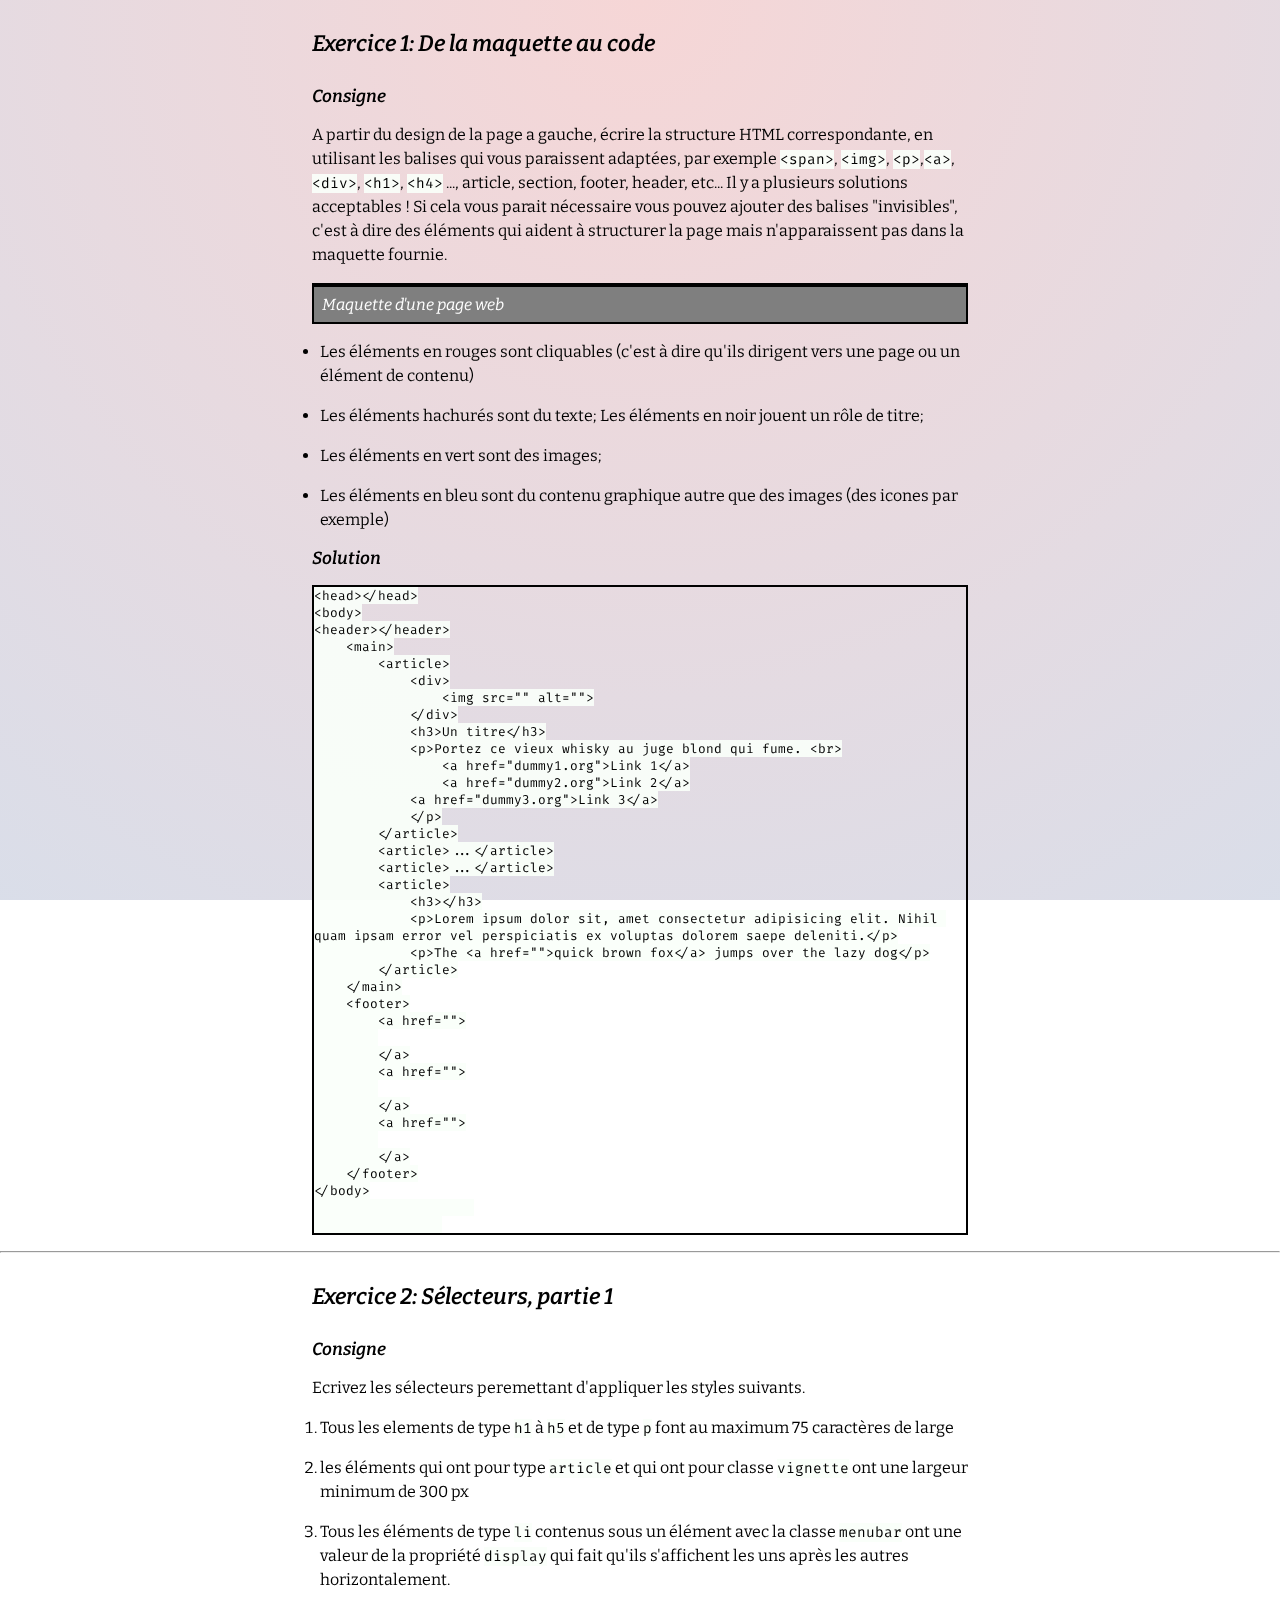
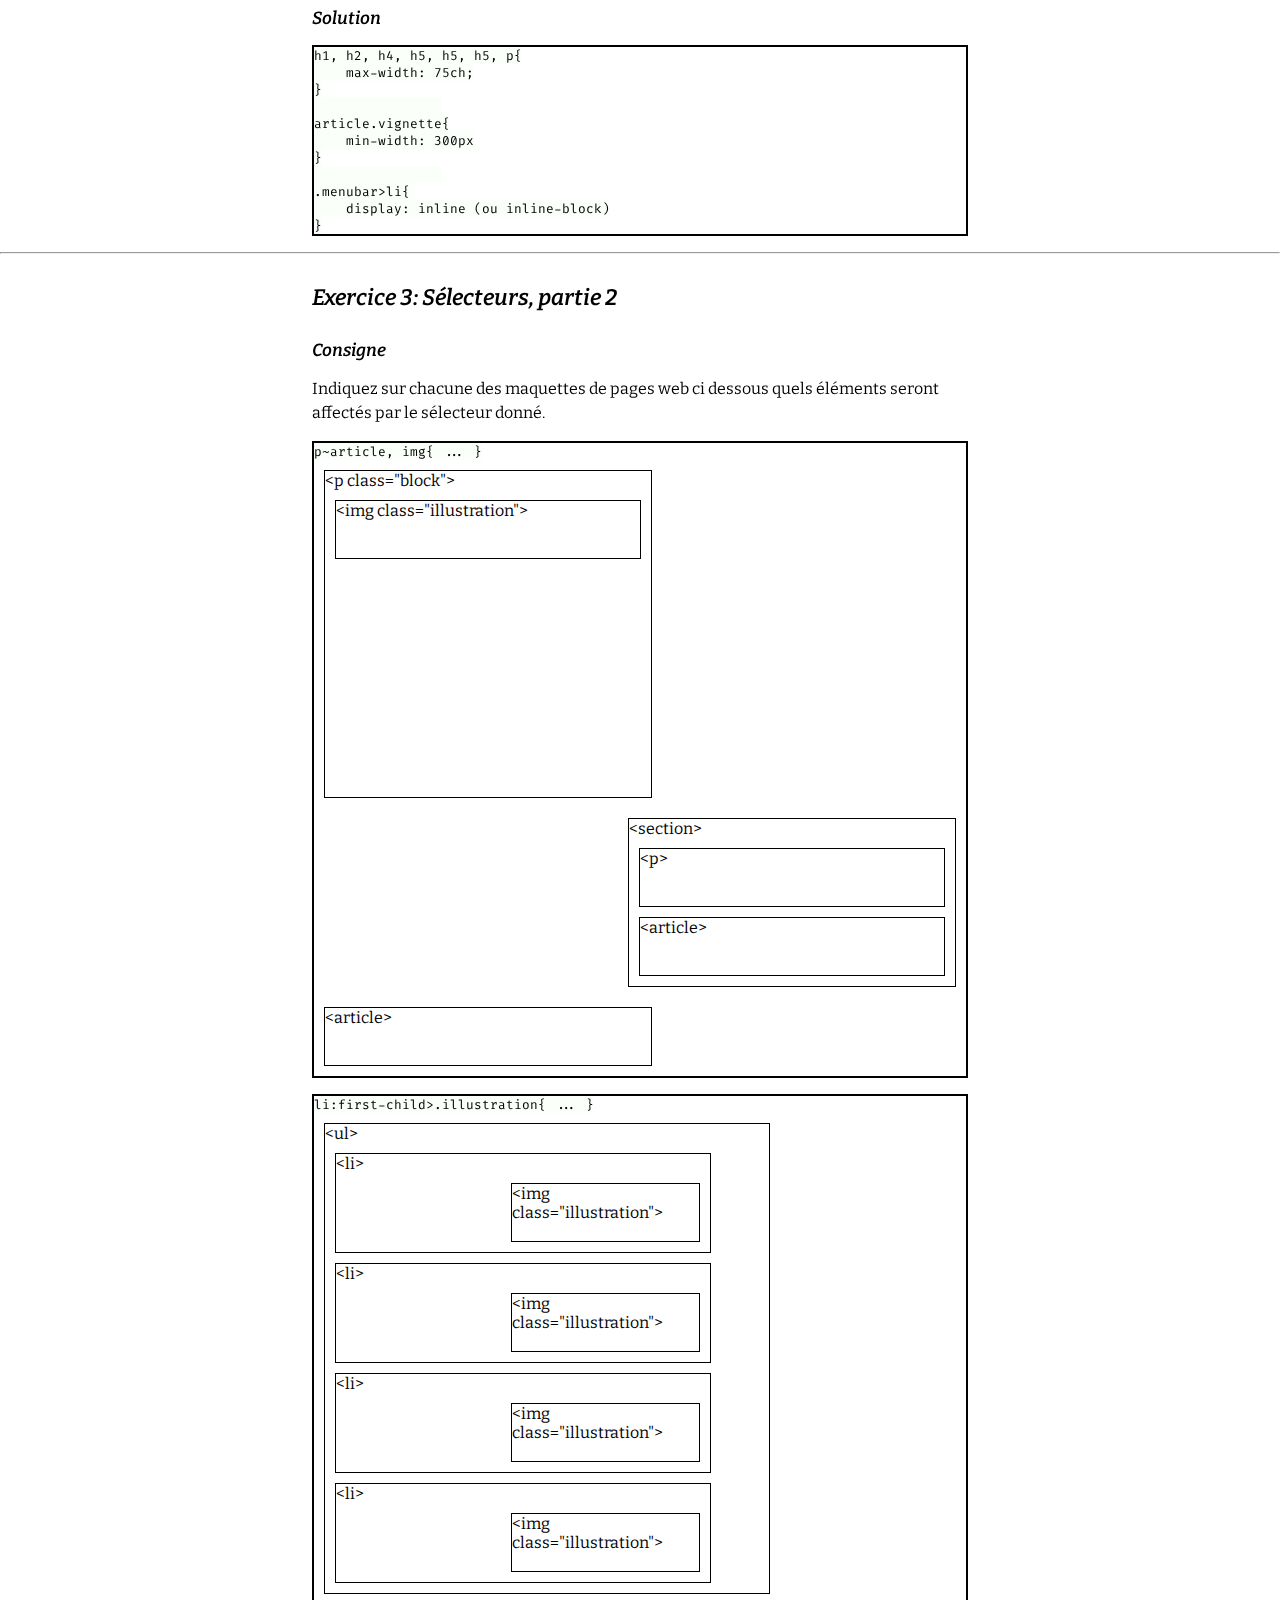
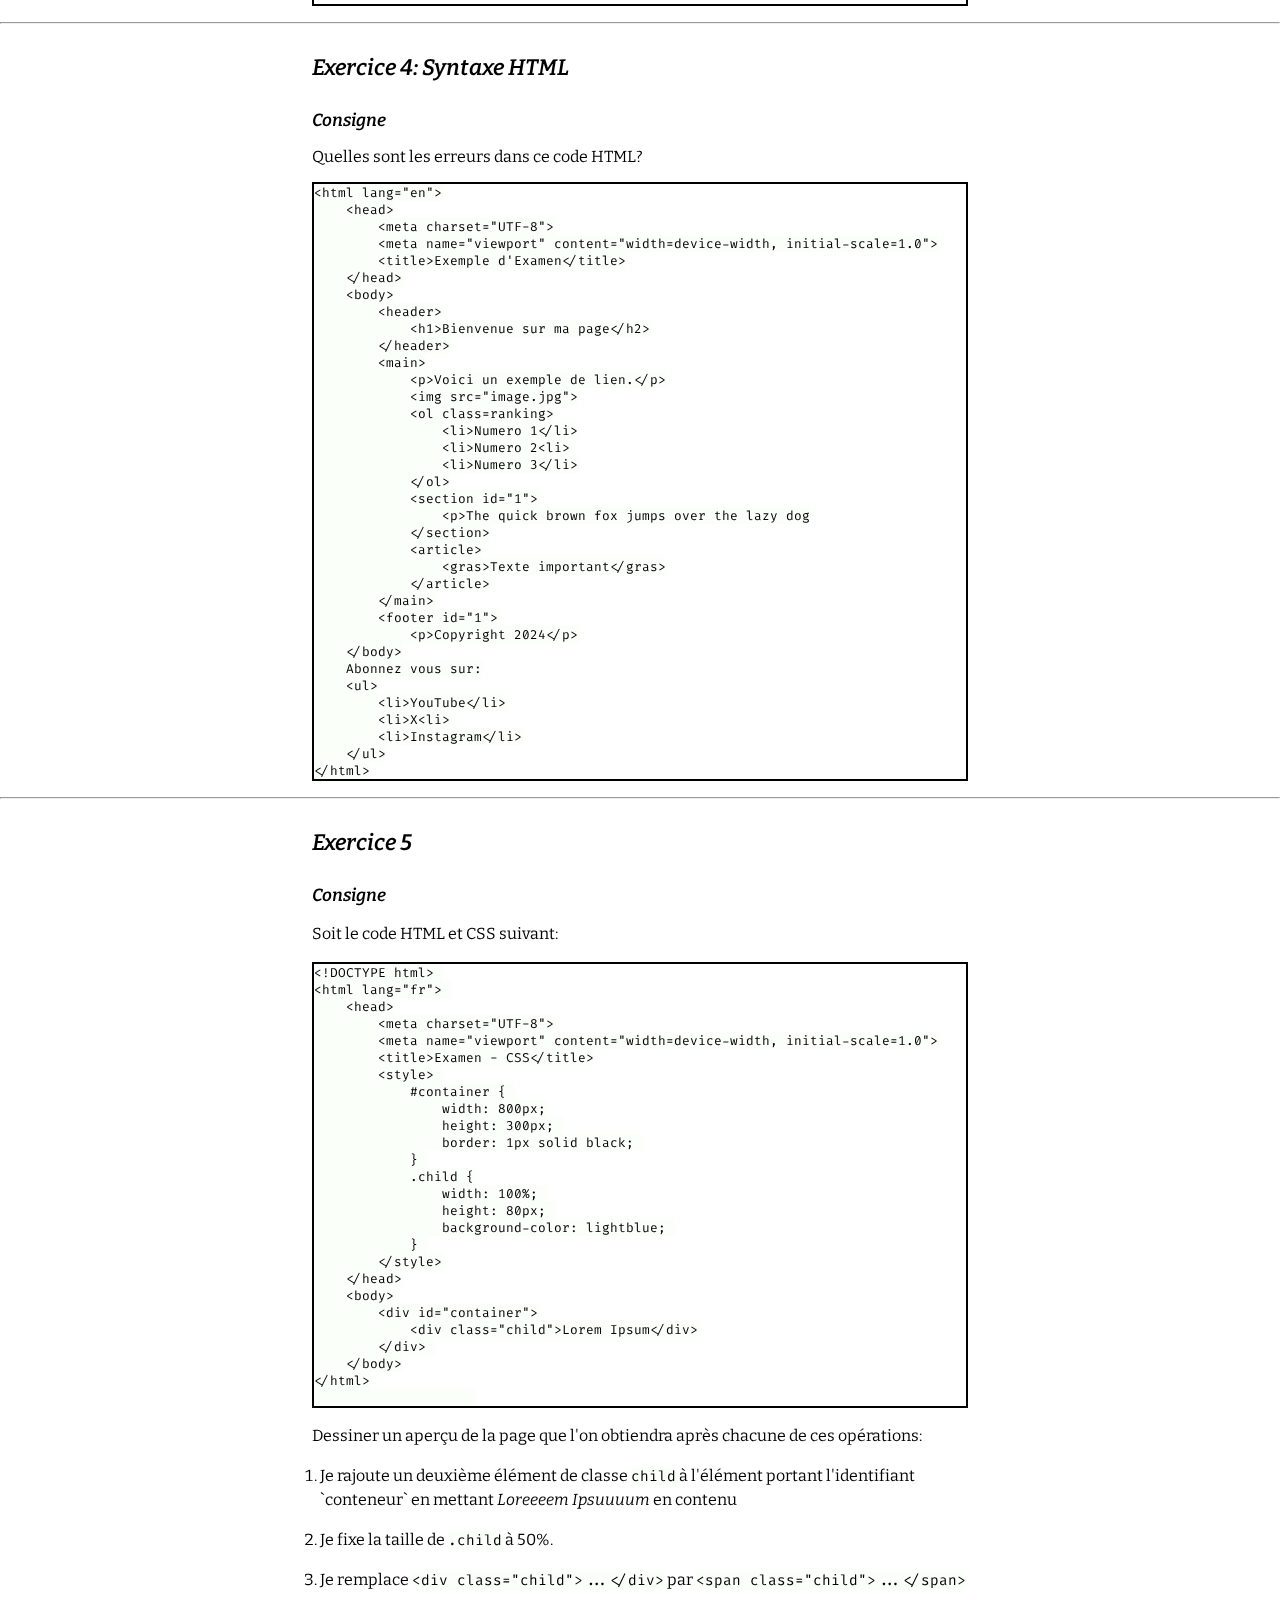
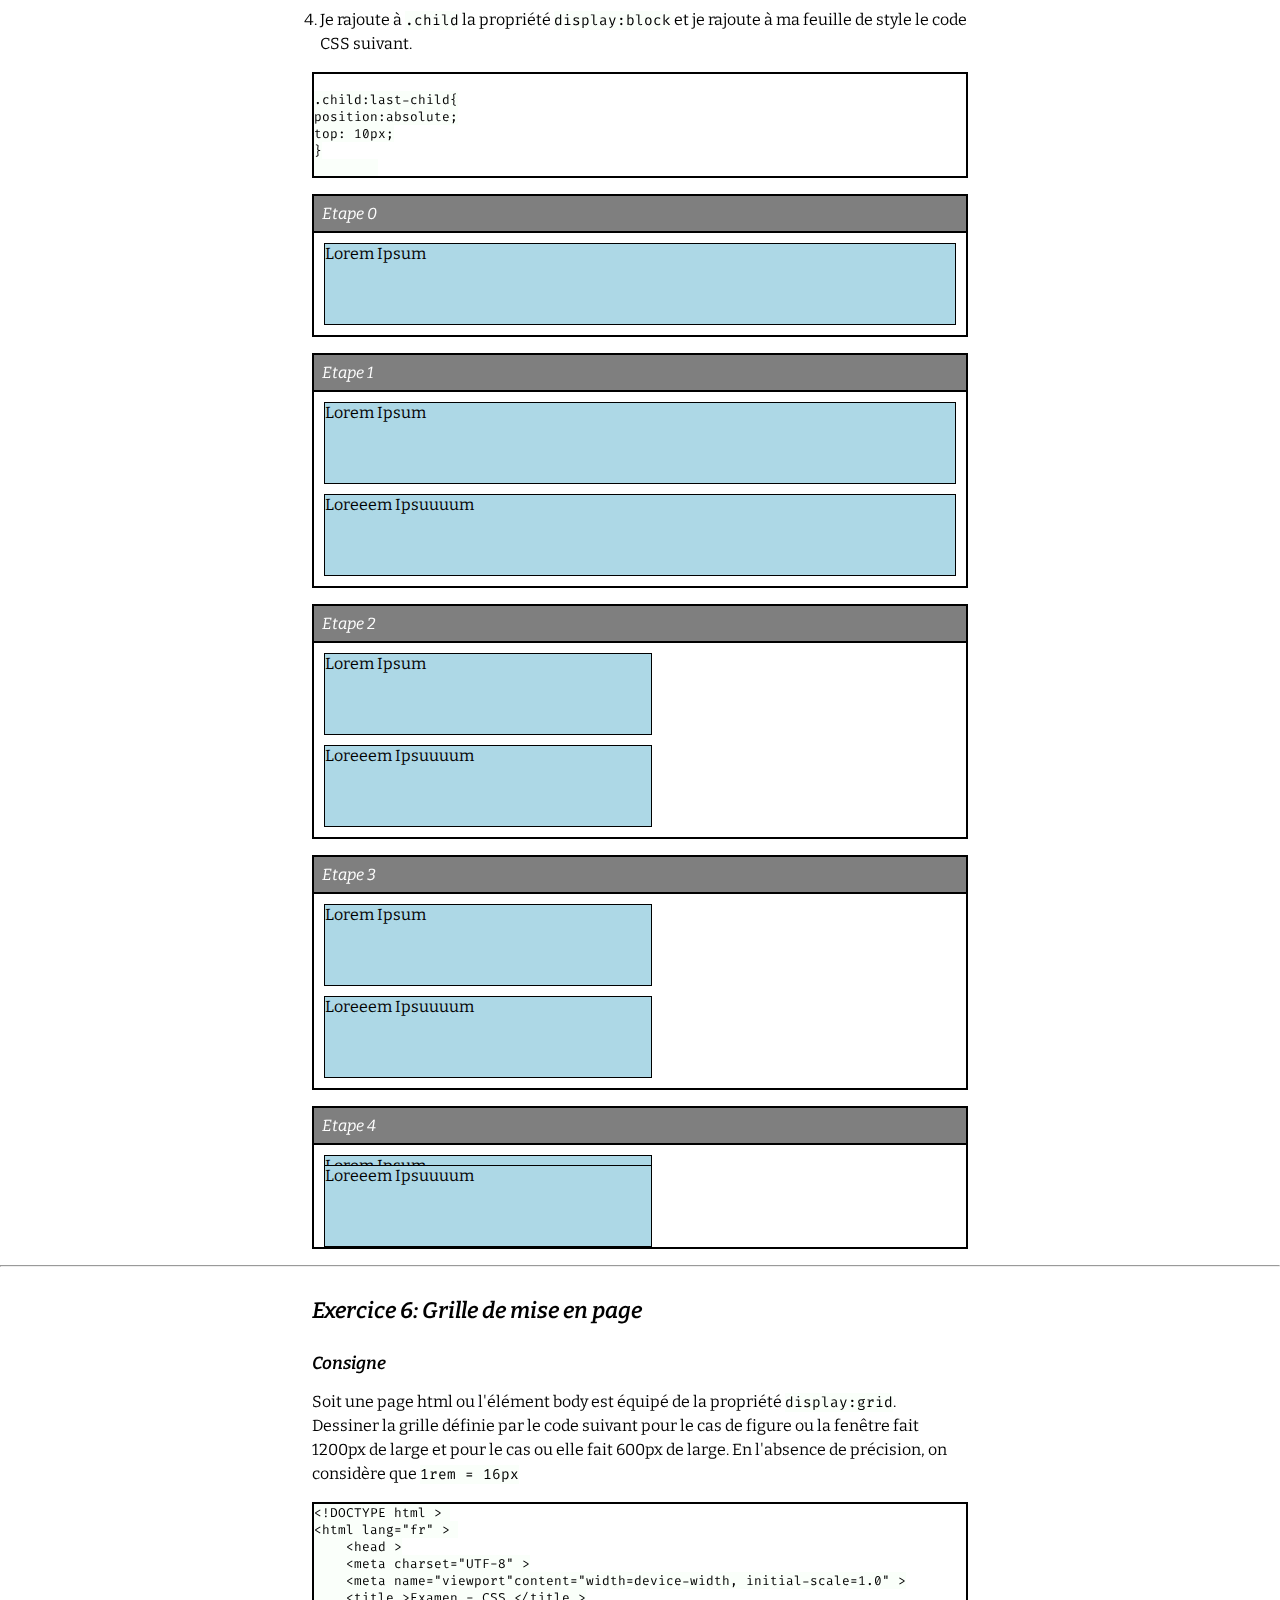
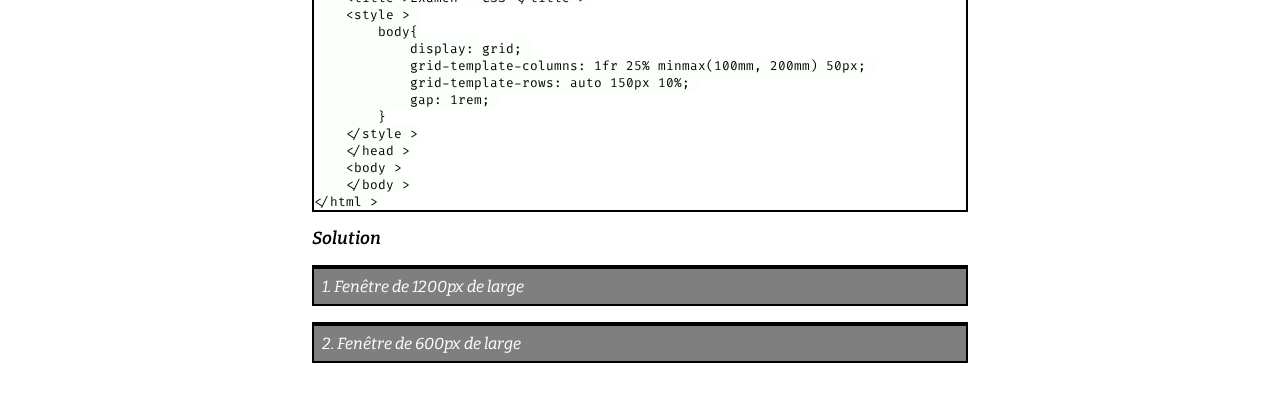
==== examen.html @ 05a860a2 "Add exam page" ====
<!DOCTYPE html lang="fr">
<html>

<head>
    <link rel="preconnect" href="https://fonts.googleapis.com">
    <link rel="preconnect" href="https://fonts.gstatic.com" crossorigin>
    <link href="https://fonts.googleapis.com/css2?family=Bitter:ital,wght@0,100..900;1,100..900&family=Fira+Code:wght@300..700&family=Rubik:ital,wght@0,300..900;1,300..900&display=swap" rel="stylesheet">
    <link rel="stylesheet" href="../highlight/styles/default.css">
    <script src="../highlight/highlight.js"></script>
    <script>hljs.highlightAll();</script>
    <link rel="stylesheet" href="../style.css">
    <link rel="stylesheet" href="./ex6_s1.css">

</head>

<body>
    <section id="ex1">
        <h4>Exercice 1: De la maquette au code</h4>
        <h5>Consigne</h5>
        <p>
            A partir du design de la page a gauche, écrire la structure HTML correspondante, en utilisant les balises
            qui vous paraissent adaptées, par exemple <code>&lt;span&gt;</code>, <code>&lt;img&gt;</code>,
            <code>&lt;p&gt;</code>,<code>&lt;a&gt;</code>, <code>&lt;div&gt;</code>, <code>&lt;h1&gt;</code>,
            <code>&lt;h4&gt;</code> ..., article, section, footer, header, etc... Il y a plusieurs solutions acceptables
            !
            Si cela vous parait nécessaire vous pouvez ajouter des balises "invisibles", c'est à dire des éléments qui
            aident à structurer la page mais n'apparaissent pas dans la maquette fournie.
        </p>
        <figure style="background-color: white">
            <div style="text-align: center;">
                <img src="../images/wireframe.png" alt="" />
            </div>
            <figcaption>Maquette d'une page web</figcaption>
        </figure>
        <p>
            <ul>
                <li>Les éléments en rouges sont cliquables (c'est à dire qu'ils dirigent vers une page ou un élément de contenu)</li>
                <li>
                    Les éléments hachurés sont du texte; Les éléments en noir jouent un rôle de titre;
                </li>
                <li>Les éléments en vert sont des images;</li>
                <li>Les éléments en bleu sont du contenu graphique autre que des images (des icones par exemple)</li>
            </ul>
        </p>



        <h5>Solution</h5>
        <figure>
            <pre>
                <code>&lt;head&gt;&lt;/head&gt;
&lt;body&gt;
&lt;header&gt;&lt;/header&gt;
    &lt;main&gt;
        &lt;article&gt;
            &lt;div&gt;
                &lt;img src=&quot;&quot; alt=&quot;&quot;&gt;
            &lt;/div&gt;
            &lt;h3&gt;Un titre&lt;/h3&gt;
            &lt;p&gt;Portez ce vieux whisky au juge blond qui fume. &lt;br&gt;
                &lt;a href=&quot;dummy1.org&quot;&gt;Link 1&lt;/a&gt;
                &lt;a href=&quot;dummy2.org&quot;&gt;Link 2&lt;/a&gt;
            &lt;a href=&quot;dummy3.org&quot;&gt;Link 3&lt;/a&gt;
            &lt;/p&gt;
        &lt;/article&gt;
        &lt;article&gt;...&lt;/article&gt;
        &lt;article&gt;...&lt;/article&gt;
        &lt;article&gt;
            &lt;h3&gt;&lt;/h3&gt;
            &lt;p&gt;Lorem ipsum dolor sit, amet consectetur adipisicing elit. Nihil quam ipsam error vel perspiciatis ex voluptas dolorem saepe deleniti.&lt;/p&gt;
            &lt;p&gt;The &lt;a href=&quot;&quot;&gt;quick brown fox&lt;/a&gt; jumps over the lazy dog&lt;/p&gt;
        &lt;/article&gt;
    &lt;/main&gt;
    &lt;footer&gt;
        &lt;a href=&quot;&quot;&gt;
        
        &lt;/a&gt;
        &lt;a href=&quot;&quot;&gt;
        
        &lt;/a&gt;
        &lt;a href=&quot;&quot;&gt;
        
        &lt;/a&gt;
    &lt;/footer&gt;
&lt;/body&gt;
                    
                </code>
            </pre>

        </figure>
        




    </section>
    <hr>
    <section id="ex2">
        <h4>Exercice 2: Sélecteurs, partie 1</h4>
        <h5>Consigne</h5>
        <p>Ecrivez les sélecteurs peremettant d'appliquer les styles suivants.</p>
        <ol>
            <li>Tous les elements de type <code>h1</code> à <code>h5</code> et de type <code>p</code> font au maximum 75
                caractères de large</li>
            <li>les éléments qui ont pour type <code>article</code> et qui ont pour classe <code>vignette</code> ont
                une largeur minimum de 300 px</li>
            <li>Tous les éléments de type <code>li</code> contenus sous un élément avec la classe <code>menubar</code>
                ont une valeur de la propriété <code>display</code> qui fait qu'ils s'affichent les uns après les autres
                horizontalement.
            </li>
        </ol>
        <h5>Solution</h5>
        <figure>
            <pre><code class="language-css">h1, h2, h4, h5, h5, h5, p{
    max-width: 75ch;
}
                
article.vignette{
    min-width: 300px
}
                
.menubar>li{
    display: inline (ou inline-block)
}</code></pre>
        </figure>

    </section>
    <hr>
    <section id="ex3">
        <h4>Exercice 3: Sélecteurs, partie 2</h4>
        <section>
            <h5>
                Consigne
            </h5>
            <p>Indiquez sur chacune des maquettes de pages web ci dessous quels éléments seront affectés par le sélecteur donné.</p>
        </section>
        <figure>
            <pre>
                <code class="language-css">p~article, img{ ... }</code>
            </pre>

            <div class="wireframe">
                <div style="width: 50%; aspect-ratio: 1/1;">
                    &lt;p class="block"&gt;
                    <div style="float: top;">
                        &lt;img class="illustration"&gt;
                    </div>
                </div>
                <div style="float: right; width: 50%;">
                    &lt;section&gt;
                    <div>
                        &lt;p&gt;
                    </div>
                    <div>
                        &lt;article&gt;
                    </div>
                </div>
                <div style="float: left; width: 50%;">
                    &lt;article&gt;
                </div>
            </div>

        </figure>
        <figure>
            <pre>
                <code class="language-css">li:first-child>.illustration{ ... }</code>
            </pre>

            <div class="wireframe">

                <div style="padding-right: 3em; margin-right: 30%;">
                    &lt;ul&gt;
                    <div style="">
                        &lt;li&gt;
                        <div style="width: 50%; margin-left: auto;">
                            &lt;img class="illustration"&gt;
                        </div>
                    </div>
                    <div style="">
                        &lt;li&gt;
                        <div style="width: 50%; margin-left: auto;">
                            &lt;img class="illustration"&gt;
                        </div>
                    </div>
                    <div style="">
                        &lt;li&gt;
                        <div style="width: 50%; margin-left: auto;">
                            &lt;img class="illustration"&gt;
                        </div>
                    </div>
                    <div style="">
                        &lt;li&gt;
                        <div style="width: 50%; margin-left: auto;">
                            &lt;img class="illustration"&gt;
                        </div>
                    </div>
                </div>

            </div>

        </figure>
    </section>
    <hr>
    <section id="ex4">
        <h4>Exercice 4: Syntaxe HTML</h4>
        <section>
            <h5>Consigne</h5>
            Quelles sont les erreurs dans ce code HTML?
        </section>
        <figure>
            <pre>
            <code class="language-html">&lt;html lang="en"&gt;
    &lt;head&gt;
        &lt;meta charset="UTF-8"&gt;
        &lt;meta name="viewport" content="width=device-width, initial-scale=1.0"&gt;
        &lt;title&gt;Exemple d'Examen&lt;/title&gt;
    &lt;/head&gt;
    &lt;body&gt;
        &lt;header&gt;
            &lt;h1&gt;Bienvenue sur ma page&lt;/h2&gt;
        &lt;/header&gt;
        &lt;main&gt;
            &lt;p&gt;Voici un exemple de lien.&lt;/p&gt;
            &lt;img src="image.jpg"&gt;
            &lt;ol class=ranking&gt;
                &lt;li&gt;Numero 1&lt;/li&gt;
                &lt;li&gt;Numero 2&lt;li&gt;
                &lt;li&gt;Numero 3&lt;/li&gt;
            &lt;/ol&gt;
            &lt;section id="1"&gt;
                &lt;p&gt;The quick brown fox jumps over the lazy dog
            &lt;/section&gt;
            &lt;article&gt;
                &lt;gras&gt;Texte important&lt;/gras&gt;
            &lt;/article&gt;
        &lt;/main&gt;
        &lt;footer id="1"&gt;
            &lt;p&gt;Copyright 2024&lt;/p&gt;
    &lt;/body&gt;
    Abonnez vous sur:
    &lt;ul&gt;
        &lt;li&gt;YouTube&lt;/li&gt;
        &lt;li&gt;X&lt;li&gt;
        &lt;li&gt;Instagram&lt;/li&gt;
    &lt;/ul&gt;
&lt;/html&gt;</code>
        </pre>
        </figure>

    </section>
    <hr>
    <section id="ex5">
        <h4>Exercice 5</h4>
        <h5>Consigne</h5>
        <p>Soit le code HTML et CSS suivant:</p>
        <figure>
            <pre>
                <code class="language-html">&lt;!DOCTYPE html&gt; 
&lt;html lang=&quot;fr&quot;&gt; 
    &lt;head&gt;
        &lt;meta charset=&quot;UTF-8&quot;&gt;
        &lt;meta name=&quot;viewport&quot; content=&quot;width=device-width, initial-scale=1.0&quot;&gt;
        &lt;title&gt;Examen - CSS&lt;/title&gt;
        &lt;style&gt; 
            #container { 
                width: 800px;
                height: 300px; 
                border: 1px solid black; 
            } 
            .child {
                width: 100%; 
                height: 80px; 
                background-color: lightblue; 
            } 
        &lt;/style&gt;
    &lt;/head&gt;
    &lt;body&gt;
        &lt;div id=&quot;container&quot;&gt;
            &lt;div class=&quot;child&quot;&gt;Lorem Ipsum&lt;/div&gt;
        &lt;/div&gt; 
    &lt;/body&gt;
&lt;/html&gt;
                    </code>
                </pre>
        </figure>
        <p>Dessiner un aperçu de la page que l'on obtiendra après chacune de ces opérations:
        <ol>
            <li>Je rajoute un deuxième élément de classe <code>child</code> à l'élément portant l'identifiant `conteneur` en mettant <i>Loreeeem Ipsuuuum</i> en contenu</li>
            <li>Je fixe la taille de <code>.child</code> à 50%. </li>
            <li>Je remplace <code>&lt;div class="child"&gt;...&lt;/div&gt;</code> par <code>&lt;span class="child"&gt;...&lt;/span&gt;</code>
            </li>
            <li> Je rajoute à <code>.child</code> la propriété <code>display:block</code> et je rajoute à ma feuille de style le code CSS suivant.



            </li>
        </ol>
        </p>
        <figure>
            <pre>
        <code class="language-css">
.child:last-child{
position:absolute;
top: 10px;
}
        </code>
    </pre>
        </figure>
        <section id="ex-5-solution">

            <figure>
                <figcaption style="border-top:none; border-bottom:2px solid black">Etape 0</figcaption>
                <div class="wireframe">
                    <div class="child" style="height: 80px; background-color: lightblue;">
                        Lorem Ipsum
                    </div>
                </div>
            </figure>
    

            <figure>
                <figcaption style="border-top:none; border-bottom:2px solid black">Etape 1</figcaption>
                <div class="wireframe container">
                    <div class="child" style="height: 80px; background-color: lightblue;">
                        Lorem Ipsum
                    </div>
                    <div class="child" style=" height: 80px; background-color: lightblue;">
                        Loreeem Ipsuuuum
                    </div>
                </div>
            </figure>
    
            <figure>
                <figcaption style="border-top:none; border-bottom:2px solid black">Etape 2</figcaption>
                <div class="wireframe container">
                    <div class="child" style="width:50% ; height: 80px; background-color: lightblue;">
                        Lorem Ipsum
                    </div>
                    <div class="child" style="width:50% ; height: 80px; background-color: lightblue;">
                        Loreeem Ipsuuuum
                    </div>
                </div>
            </figure>
    

            <figure>
                <figcaption style="border-top:none; border-bottom:2px solid black">Etape 3</figcaption>
                <div class="wireframe container">
                    <span class="child" style="width:50% ; height: 80px; background-color: lightblue;">
                        Lorem Ipsum
                    </span>
                    <span class="child" style="width:50% ; height: 80px; background-color: lightblue;">
                        Loreeem Ipsuuuum
                    </span>
                </div>
            </figure>
    

            <figure>
                <figcaption style="border-top:none; border-bottom:2px solid black">Etape 4</figcaption>
                <div class="wireframe container">
                    <span class="child" style="display:block; width:50% ; height: 80px; background-color: lightblue;">
                        Lorem Ipsum
                    </span>
                    <span class="child" style="display:block; width:50% ; height: 80px; background-color: lightblue; position:absolute; top:10px;">
                        Loreeem Ipsuuuum
                    </span>
                </div>
            </figure>
        </section>
        


    </section>
    <hr>
    <section>
        <h4>Exercice 6: Grille de mise en page</h4>
        <section>
            <h5>Consigne</h5>
            <p>
                Soit une page html ou l'élément body est équipé de la propriété <code>display:grid</code>.
                <br>
                Dessiner la grille définie par le code suivant pour le cas de figure ou la fenêtre fait 1200px de large et pour le cas ou elle fait 600px de large.
                En l'absence de précision, on considère que <code>1rem = 16px</code>
            </p>
            <figure>
                <pre>
                    <code>&lt;!DOCTYPE html &gt; 
&lt;html lang=&quot;fr&quot; &gt; 
    &lt;head &gt;
    &lt;meta charset=&quot;UTF-8&quot; &gt;
    &lt;meta name=&quot;viewport&quot;content=&quot;width=device-width, initial-scale=1.0&quot; &gt;
    &lt;title &gt;Examen - CSS &lt;/title &gt;
    &lt;style &gt; 
        body{
            display: grid; 
            grid-template-columns: 1fr 25% minmax(100mm, 200mm) 50px; 
            grid-template-rows: auto 150px 10%; 
            gap: 1rem; 
        }
    &lt;/style &gt;
    &lt;/head &gt;
    &lt;body &gt;
    &lt;/body &gt;
&lt;/html &gt;</code>
</pre>
            </figure>
        </section>
        <section>
            <h5>Solution</h5>
            <figure>
                <div class="ex6-solution container">
                    <div class="grid w1200">
                        <div class="grid-item"></div>
                        <div class="grid-item"></div>
                        <div class="grid-item"></div>
                        <div class="grid-item"></div>
                        <div class="grid-item"></div>
                        <div class="grid-item"></div>
                        <div class="grid-item"></div>
                        <div class="grid-item"></div>
                        <div class="grid-item"></div>
                        <div class="grid-item"></div>
                        <div class="grid-item"></div>
                        <div class="grid-item"></div>
                    </div>
                </div>

                <figcaption>
                    1. Fenêtre de 1200px de large
                </figcaption>
            </figure>
            <!-- <iframe src="examen6_solution1.html" frameborder="0" width="100%" height="33%"></iframe> -->
            <figure>
                <div class="ex6-solution container">
                    <div class="grid w600">
                        <div class="grid-item"></div>
                        <div class="grid-item"></div>
                        <div class="grid-item"></div>
                        <div class="grid-item"></div>
                        <div class="grid-item"></div>
                        <div class="grid-item"></div>
                        <div class="grid-item"></div>
                        <div class="grid-item"></div>
                        <div class="grid-item"></div>
                        <div class="grid-item"></div>
                        <div class="grid-item"></div>
                        <div class="grid-item"></div>
                    </div>
                </div>
                <figcaption>
                    2. Fenêtre de 600px de large
                </figcaption>
            </figure>
        </section>
    </section>
</body>

</html>
---- style.css ----
:root {
    font-size: clamp(16px, calc(100vw/128), 24px);
    font-family: "Bitter";
    --gradient1: radial-gradient(circle at 50% 0%, #f6d6d6, #d5dfec 100vw),
        linear-gradient(127deg, rgba(177, 218, 177, 0.8), rgba(0, 247, 255, 0));
}

main{
    position: relative;
}

strong {
    font-weight: 600;
    font-style: italic;
}

/* h3::before {
    counter-increment: chapter;
    content: counter(chapter) ". ";
}

h4::before {
    counter-increment: section;
    content: counter(chapter) "." counter(section) " ";
} */

summary::marker {
    content: "+";
    cursor: pointer;
    font-weight: 800;
    font-size: 1.2em;
}

summary::-webkit-details-marker {
    cursor: pointer;
    content: "+";
    font-weight: 800;
    font-size: 1.2em;
}

summary~* {
    margin-top: 1em;
    padding-left: 1em;
    border-left: 1px solid black;
}

table {
    font-size: inherit;
}

body {
    counter-reset: chapter section figure;
    margin: 0;
    padding-bottom: 1rem;
}

figcaption.numbered::before {
    counter-increment: figure;
    content: "Fig. " counter(figure) " : "
}

h2 {
    padding-bottom: calc(1em / 8);
    font-size: 2.6rem;
    border-bottom: calc(1em / 8) solid black;
}

h3 {
    font-size: 2.1rem;
    font-weight: 550;
}

h4 {
    font-size: 1.4rem;
    height: 1lh;
    padding: 0.5lh;
    position: sticky;
    height: max-content;
    top: 0;
    background: var(--gradient1);
    background-attachment: fixed;
}


h5 {
    font-size: 1.1rem;
}

h1,
h2,
h3 {
    font-family: "Helvetica";
}

h4,
h5 {
    font-style: italic;
    font-weight: 600;
}

h6 {
    display: inline;
    font-size: 1rem;
    font-weight: 700;

    &::after {
        content: " ."
    }

    /* &::before{
        display:block;
        content: " ";
        height: 1em;
    } */
}

h6+p {
    display: inline;
}


p,
li {
    line-height: 1.5
}

h1,
h2,
h3,
h4,
h5 {
    text-wrap: balance;

}


ol,
ul {
    padding-left: 1rem;

}

p,
figure,
ul,
ol,
li,
details {
    margin-top: 1em;
    margin-bottom: 1em;
}


section {
    padding: 0 1rem;

    & section {
        padding: 0;
    }

    &>* {
        max-width: 41rem;
        margin: 1rem auto;
    }
}



.background-header {
    margin: 0;
    width: 100vw;
    position: fixed;
    top: 0;
}

body::before {
    content: "";
    margin: 0;
    width: 100vw;
    height: 100vh;
    z-index: -1000;
    position: fixed;
    top: 0;
    background: var(--gradient1)
}

.concept>span {
    border: 2px solid black;
}

.keyword {
    color: rgb(110, 0, 199);
    border: 1px solid rgb(110, 0, 199);
    padding: 0 0.2em;
    background-color: rgb(255, 250, 100);
}

header {
    width: 100%;
    display: flex;
    background-color: #ffffffcc;
}

.navbar {
    padding: 1rem;
    width: 100%;
    top: 1rem;
    display: flex;
    align-items: flex-end;
    gap: 0.5rem;
    flex-wrap: wrap;

    &>#page-title {
        font: larger 500;
        /* Combines font-size and font-weight */
        display: flex;
        margin: 0 auto;
        max-width: 50ch;
        text-align: center;
        text-wrap: balance;
        padding: 0.5rem 0.5rem 0 0;
        flex-grow: 0;
    }

    &>.navitems {
        overflow-x: auto;
        display: flex;
        flex-wrap: nowrap;
        gap: 0.5rem;
        justify-content: center;
        margin: 0 auto;
    }


    & .navitem {
        padding: 0.5rem 0.5rem 0 0;
        box-sizing: content-box;
    }
}

.navitem .hidden-nav {
    height: 0;
    position: absolute;
    margin: 0 auto;
    background-color: white;
    visibility: hidden;
    padding: 0.5rem;

    &>a {
        display: block;
    }
}

.navitem:hover .hidden-nav {
    visibility: visible;
    height: auto;

}

#inspiration-ribbon {
    display: flex;
    overflow: scroll;
    gap: 0.5rem;
    left: 0;
    justify-content: center;
}

.dropdown {
    margin-top: 3px;
}



figure {
    box-sizing: border-box;
    left: -0.5rem;

    width: 100%;
    display: block;
    margin-right: auto;
    margin-left: auto;
    border: 2px solid black;


    & figcaption {
        color: white;
        font-style: italic;
        padding: 0.5rem;
        border-top: 2px solid black;
        background-color: rgba(0, 0, 0, 0.5);
    }

    &>img {
        max-width: 100%;
    }

    & .table-container {
        overflow-x: scroll;
    }

    & table {
        width: 100%;
        padding: 1rem;
        background-color: rgba(255, 255, 255, 0.5);
        border-collapse: collapse;
    }

    & pre>code {
        font-size: 0.8em;
    }
}

th {
    text-align: left;
}

thead {

    background-color: rgba(255, 255, 255, 0.8);
}

th,
td {
    line-height: 1.618rem;
    padding-left: .5rem;
}

tr:nth-child(even) {
    background-color: rgba(255, 255, 255, 0.8);
}


.sidebyside {
    display: grid;
    grid-template-columns: 1fr 1fr;
    grid-template-rows: min-content;

    &>*:first-child {
        box-sizing: content-box;
        border-right: 2px solid black;
    }

    &>*:last-child {
        object-fit: cover;
        object-position: right;
        /* width: 100%; */
        height: 100%;
    }
}

code {
    background-color: rgba(250, 2500, 250, 0.923);
    font-size: 0.9em;
    font-family: "Fira Code", monospace;
    white-space: pre-wrap;
    overflow: scroll;
}

pre {
    white-space-collapse: initial;
    margin: 0;
    width: 100%;
}

#text-tags td:nth-child(2) {
    width: 50%;
    text-align: left;
}


.html-output {
    background-color: white;
}


.todo {
    color: red;

    & * {
        color: red
    }
}

.raw-container {
    height: 20rlh;
}



.raw {
    all: revert;
    font-family: initial;
    margin: initial;
    /* position: absolute;
    left: 0; */
    width: 100%;
    background-color: white;

    /* width: 100vw; */
    &.out-of-flow {
        &::after {
            position: static;
            content: "";
            height: 10rlh;
        }
    }


}

.wireframe {
    height: auto;
    overflow: scroll;
    background-color: white;
    position: relative;
    z-index: -1;

}

.wireframe * {
    all: revert;
    display: block;
    position: relative;
    background-color: white;
    margin: 10px;
    border: 1px solid black;
    min-height: 3lh;
}

.icon {
    font-style: normal;
    font-size: 1em;
    border-width: 2px;
    border-style: groove;
    border-radius: 5px;
    display: inline-block;
    width: 1em;
    padding-left: calc(1em/3);
}

.dropdown-cell::hover {}

.cutout-style{
    border-bottom: 3px solid #1080;
    border-right: 3px solid #1082;
    border-top: 3px solid #1084;
    border-left: 3px solid #1082;
    border-radius: 0.7em;
    padding: 1em;
    box-shadow: inset #1081 0 0 5px;
    background-color: #fff5;
    
}
.activite {
    max-width: 30rem;
    margin: 4rem auto;
    

    & h5 {

        font-size: 1.2em;
        text-align: center;
        font-style: normal;
        font-weight: 400;
        text-shadow: white 0px 0px 4px;
    }
}

#box-model {
    z-index: -1;
    width: 100%;
    height: 15rlh;
    position: relative;

    & span {
        padding: 0.5em 0 0 0.5em;
        position: absolute;
    }

    & div {
        position: absolute;
        top: 2em;
        left: 2em;
        width: calc(100% - 4em);
        height: calc(100% - 4em);
    }

    border: 2px dashed black;
    background-color: rgb(246, 195, 140);

    &>div {
        background-color: rgb(239, 219, 143);
        border: 2px solid black;

        &>div {
            border: 2px dashed rgb(88, 125, 125);
            background-color: rgb(150, 217, 141);

            &>div {
                border: 2px solid rgb(88, 125, 125);
                background-color: rgb(165, 211, 230);
            }
        }
    }
}

.typography{
    box-sizing: content-box;
    font-size: 3rem;

    line-height: 1;
    padding: 0;
     margin: 0;
     height: 1ex;
     
    & span.ex{
        display: inline-block;
        

        border: 1px solid green;
        &::after{
            display: inline-block;
            vertical-align: baseline;
            height: 1ex;
            content:"";
            width: 100px;

    
            border: 1px solid red
        }
       
    }
}
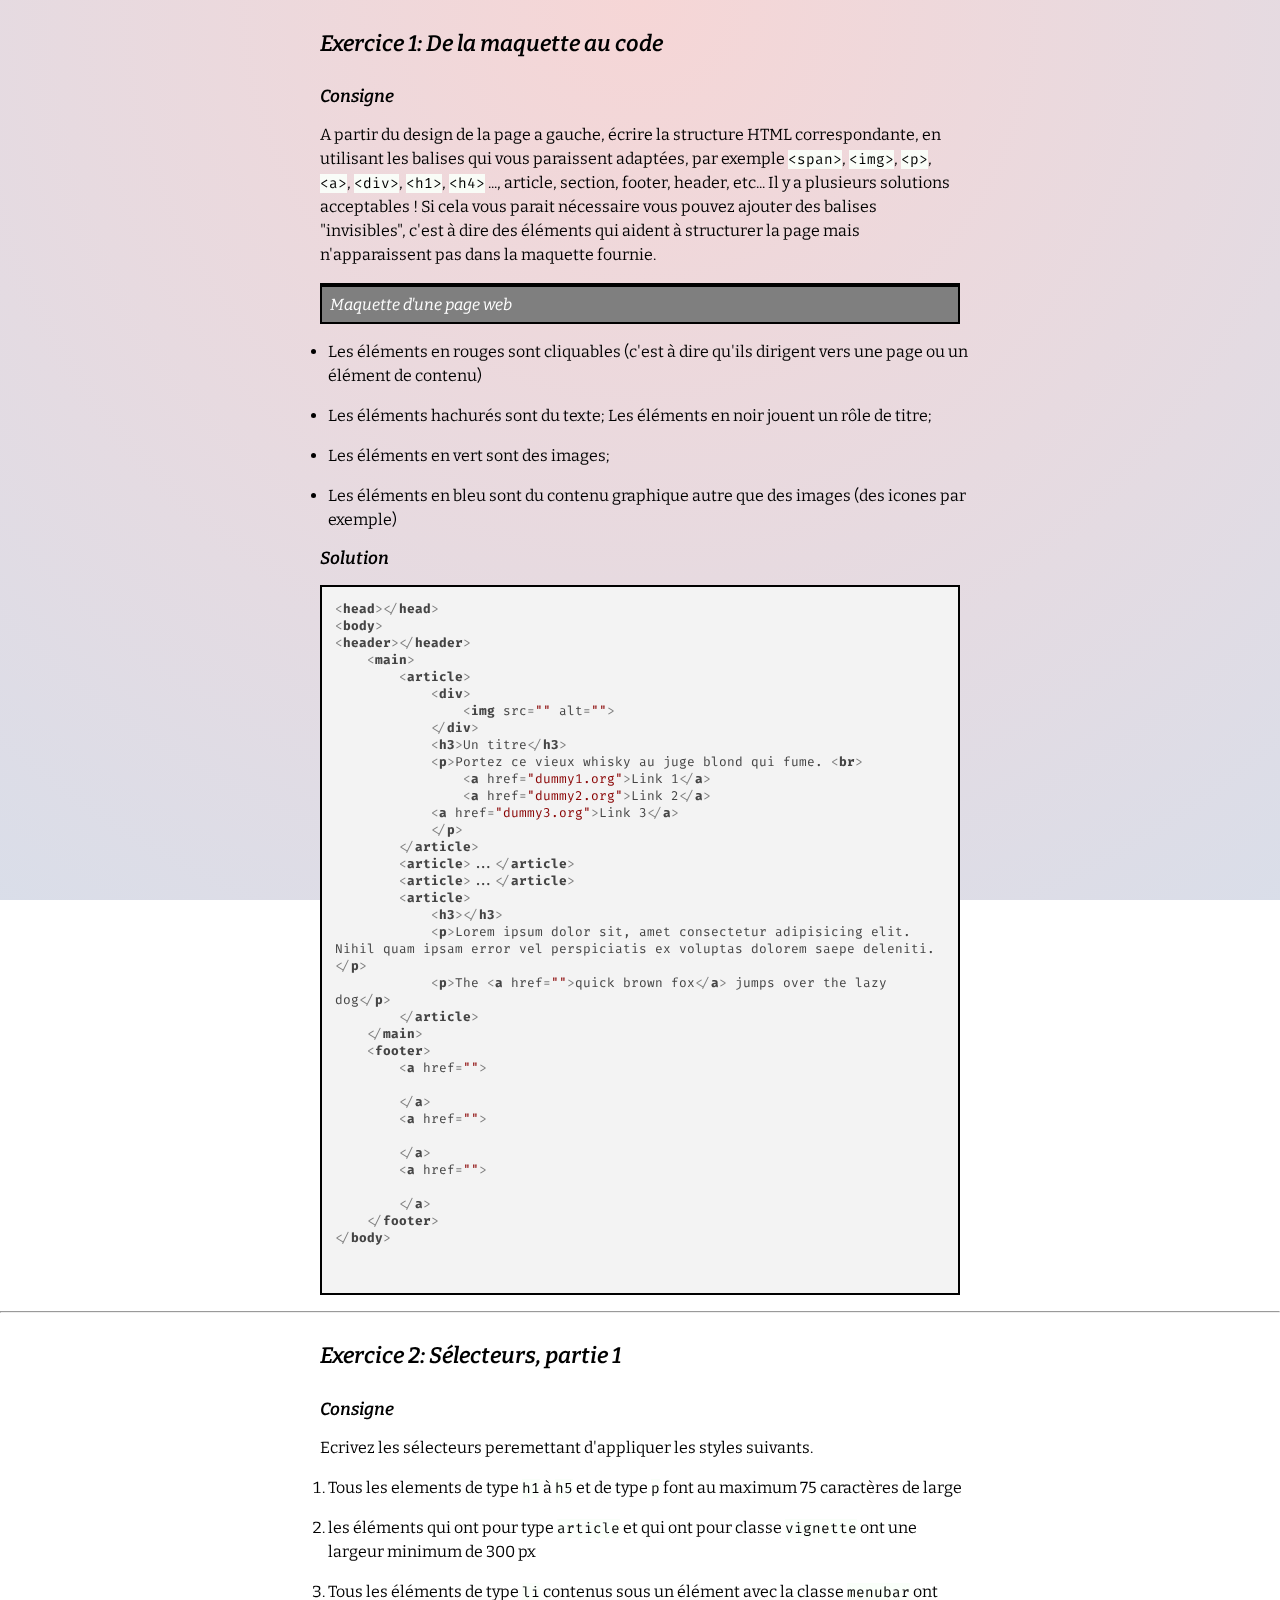
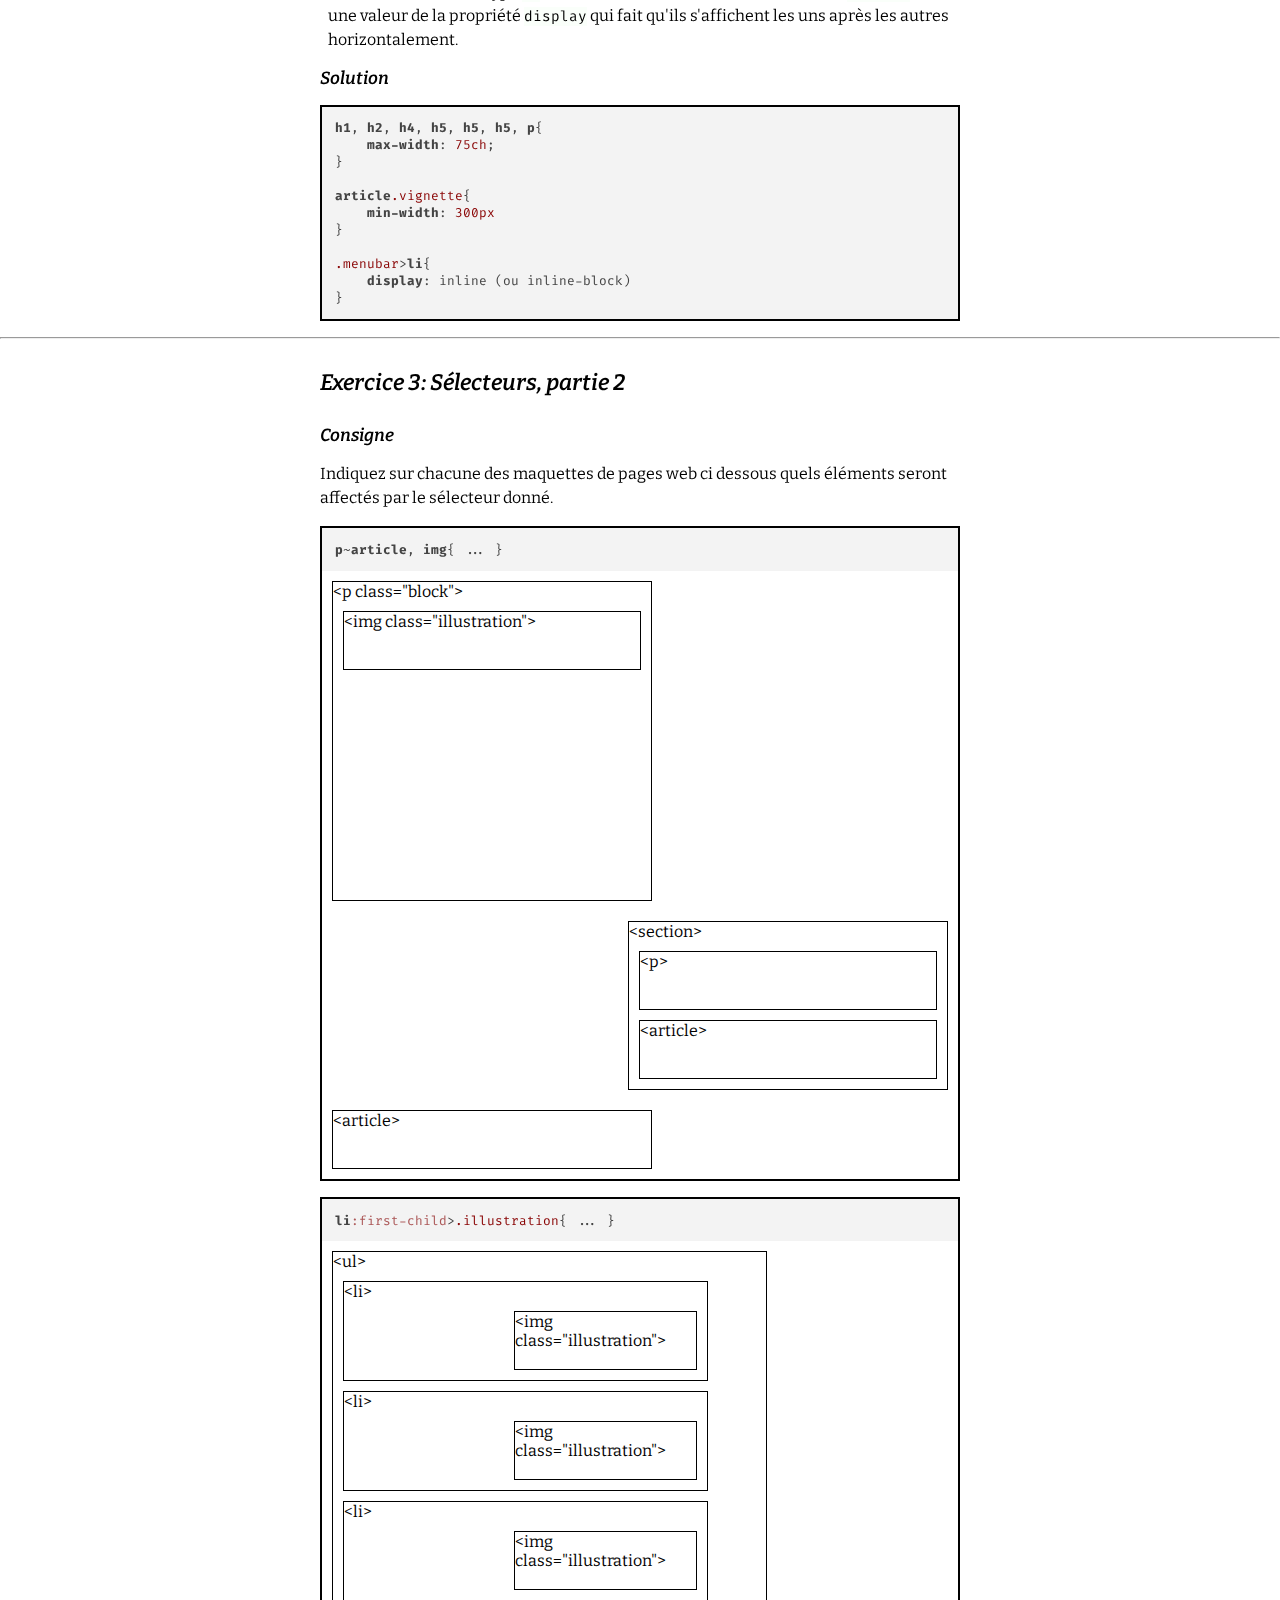
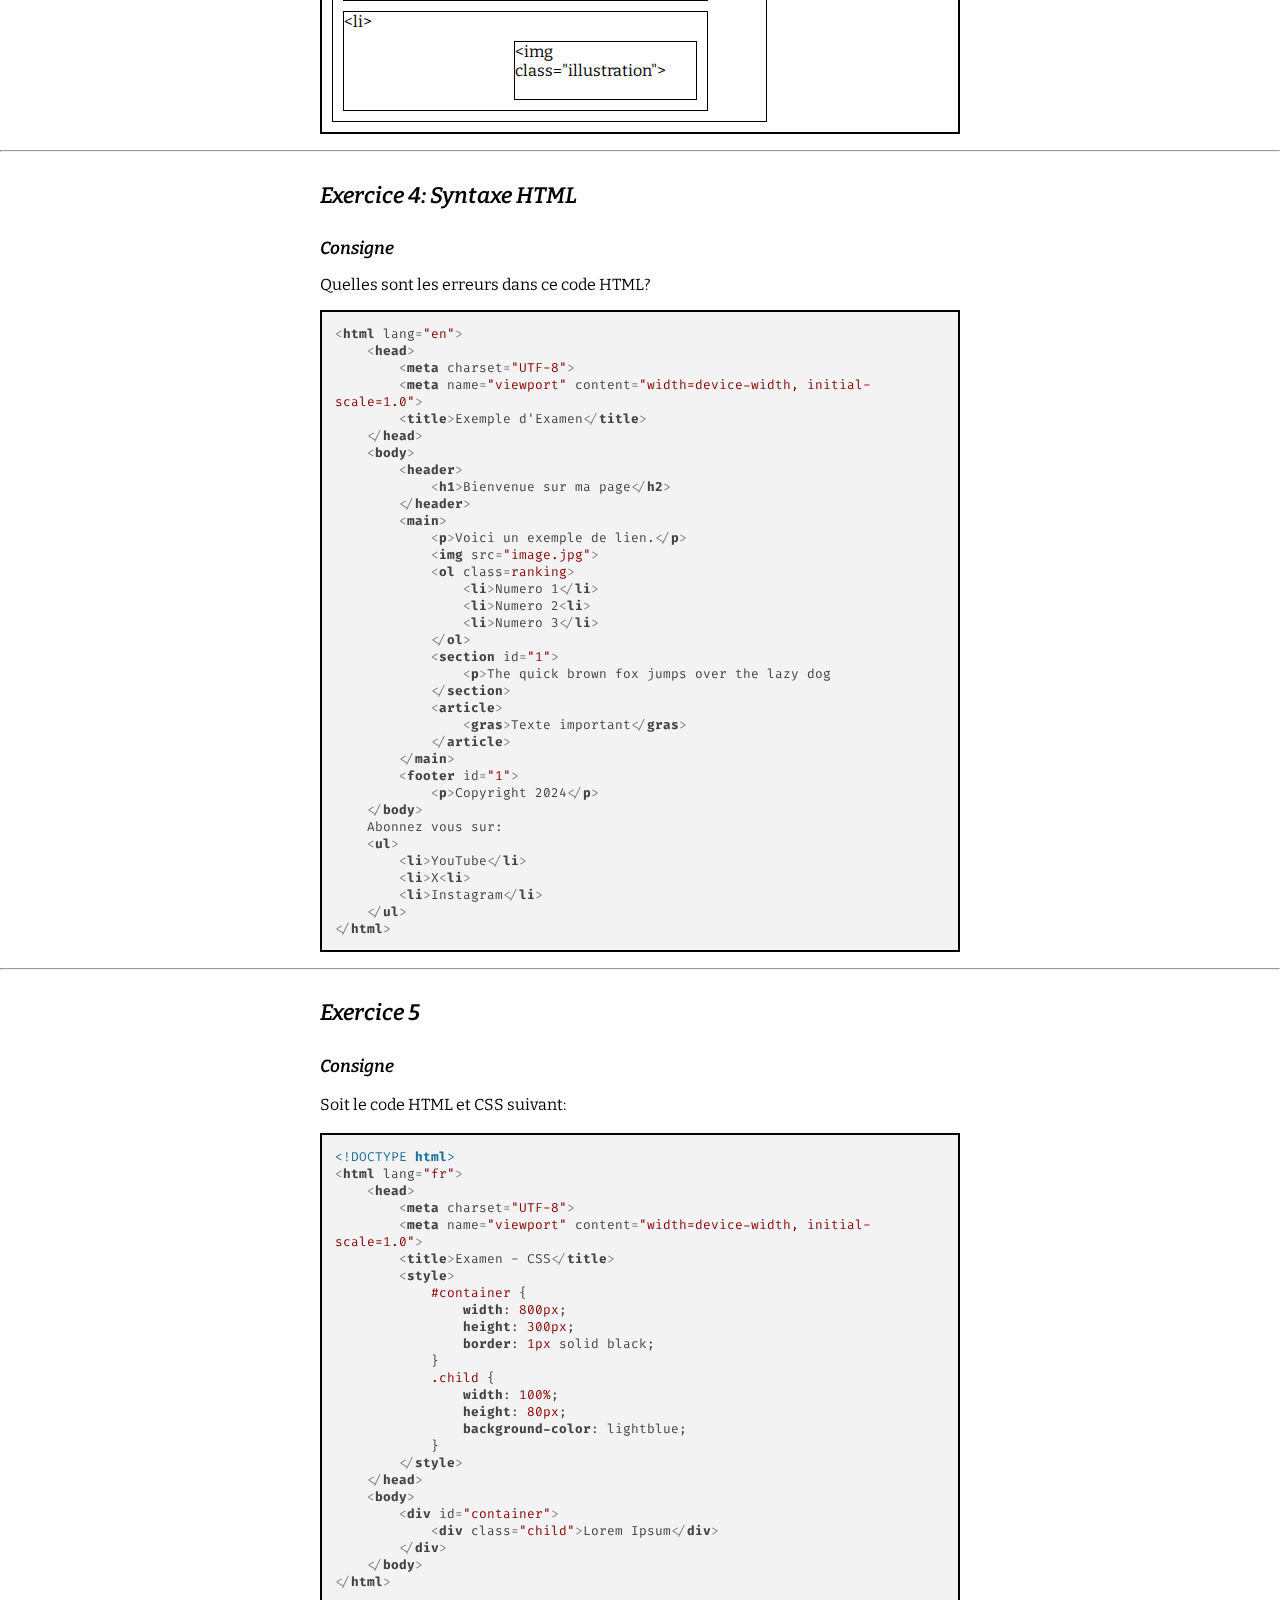
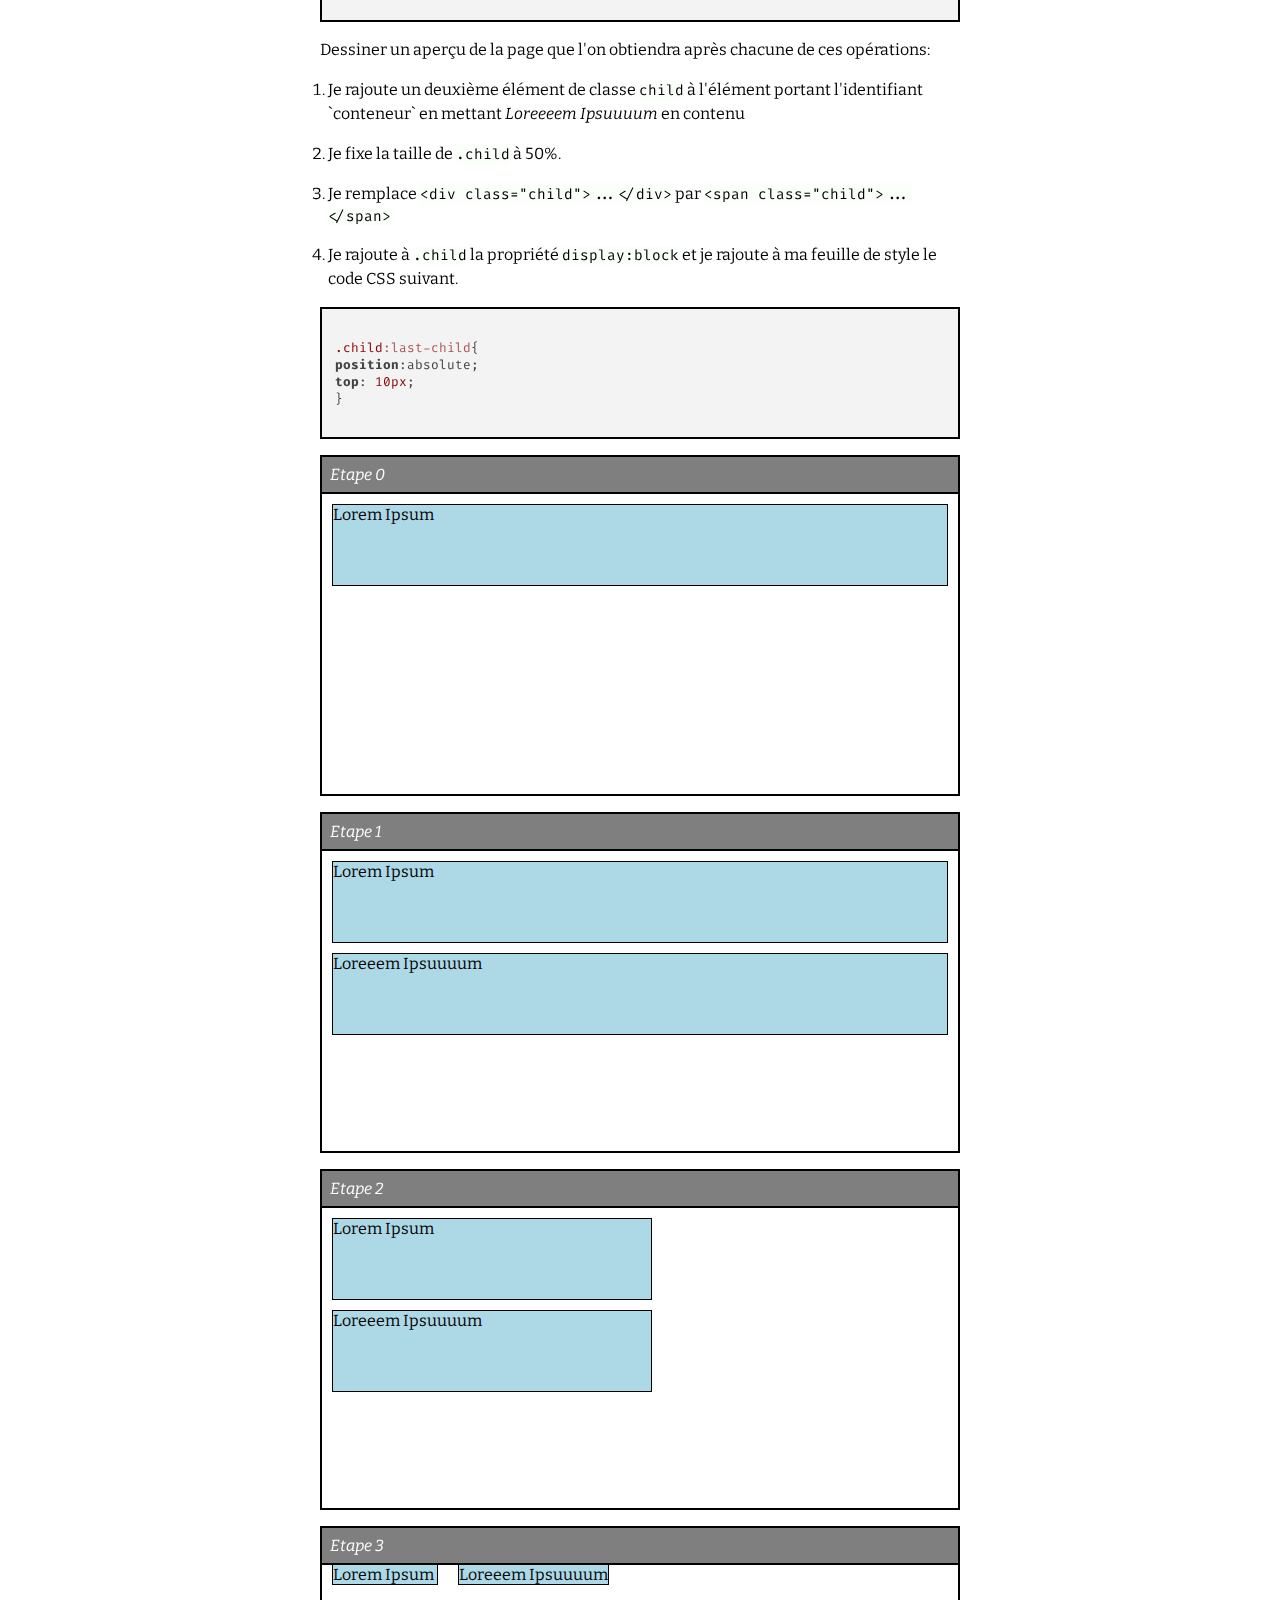
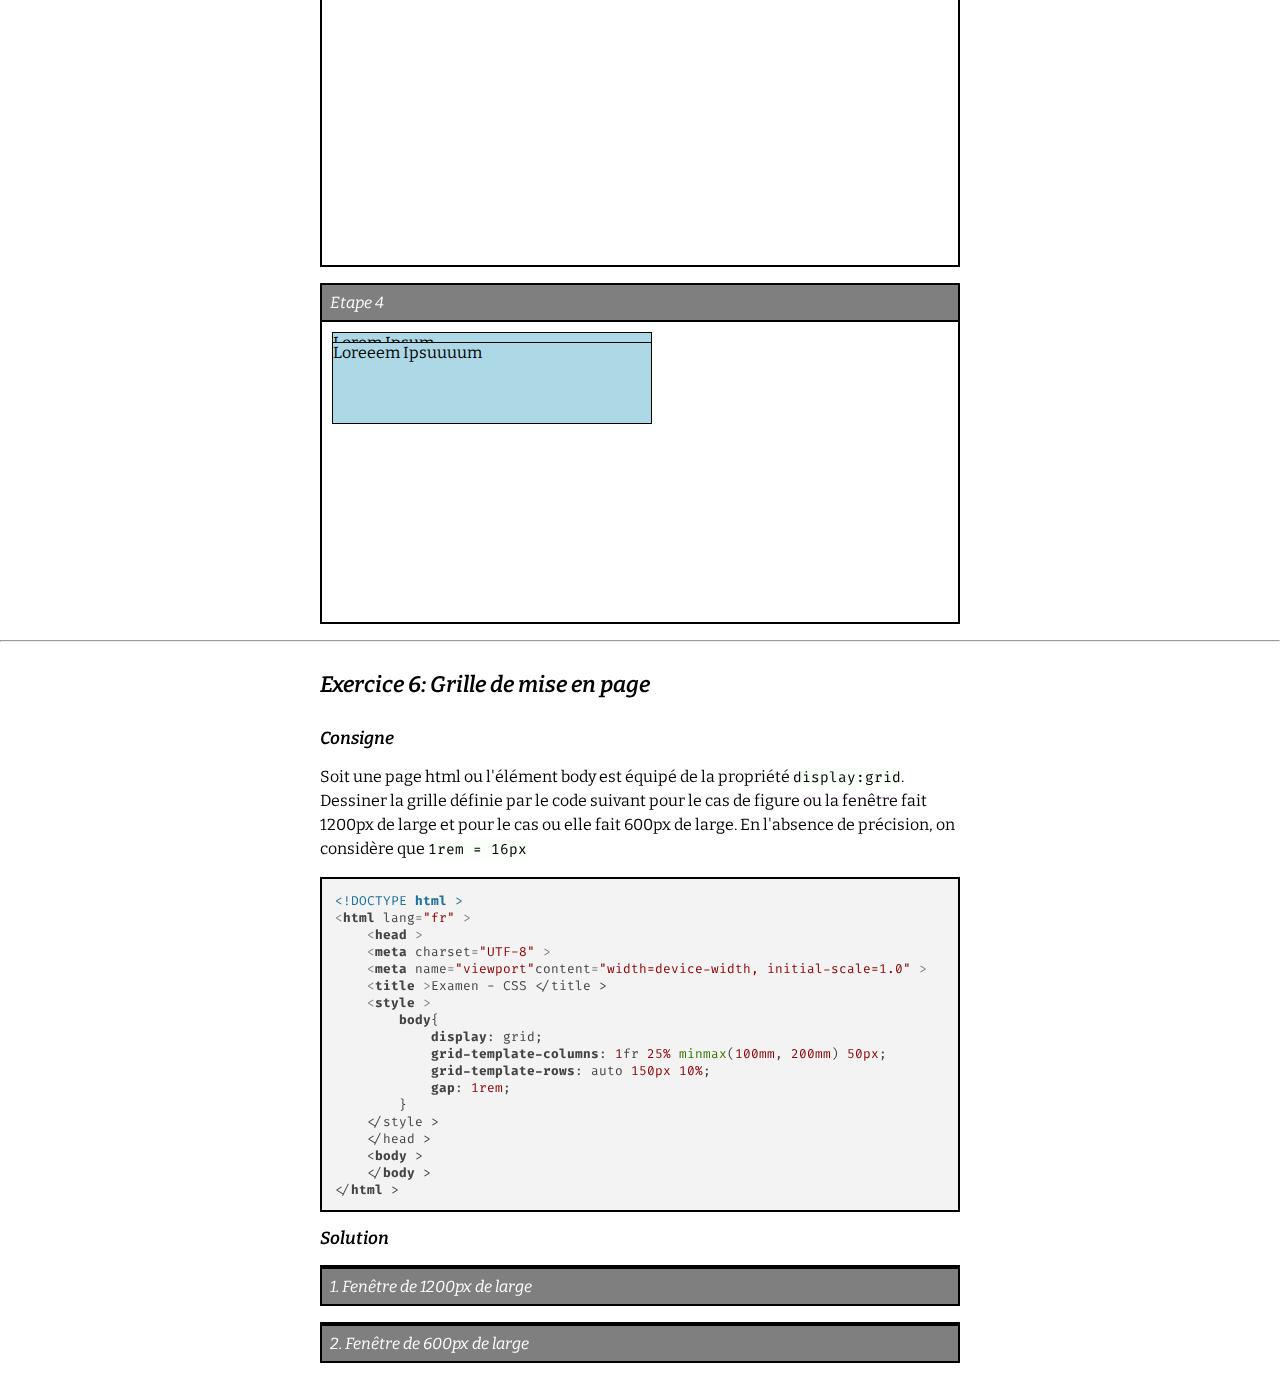
==== commit 879ecc7c: "Update examen.html" ====
--- a/examen.html
+++ b/examen.html
@@ -5,12 +5,10 @@
     <link rel="preconnect" href="https://fonts.googleapis.com">
     <link rel="preconnect" href="https://fonts.gstatic.com" crossorigin>
     <link href="https://fonts.googleapis.com/css2?family=Bitter:ital,wght@0,100..900;1,100..900&family=Fira+Code:wght@300..700&family=Rubik:ital,wght@0,300..900;1,300..900&display=swap" rel="stylesheet">
-    <link rel="stylesheet" href="../highlight/styles/default.css">
-    <script src="../highlight/highlight.js"></script>
+    <link rel="stylesheet" href="./style.css">
+    <link rel="stylesheet" href="./default.min.css">
+    <script src="./highlight.min.js"></script>
     <script>hljs.highlightAll();</script>
-    <link rel="stylesheet" href="../style.css">
-    <link rel="stylesheet" href="./ex6_s1.css">
-
 </head>
 
 <body>
@@ -456,4 +454,4 @@
     </section>
 </body>
 
-</html>+</html>
--- a/style.css
+++ b/style.css
@@ -54,10 +54,7 @@
     padding-bottom: 1rem;
 }
 
-figcaption.numbered::before {
-    counter-increment: figure;
-    content: "Fig. " counter(figure) " : "
-}
+
 
 h2 {
     padding-bottom: calc(1em / 8);
@@ -73,7 +70,7 @@
 h4 {
     font-size: 1.4rem;
     height: 1lh;
-    padding: 0.5lh;
+    padding: 0.5lh 0;
     position: sticky;
     height: max-content;
     top: 0;
@@ -159,7 +156,7 @@
     }
 
     &>* {
-        max-width: 41rem;
+        max-width: 40rem;
         margin: 1rem auto;
     }
 }
@@ -284,6 +281,7 @@
 
     & figcaption {
         color: white;
+        font-family: Bitter;
         font-style: italic;
         padding: 0.5rem;
         border-top: 2px solid black;
@@ -310,6 +308,11 @@
     }
 }
 
+figcaption.numbered::before {
+    counter-increment: figure;
+    content: "Fig. " counter(figure) " : "
+}
+
 th {
     text-align: left;
 }
@@ -343,7 +346,6 @@
     &>*:last-child {
         object-fit: cover;
         object-position: right;
-        /* width: 100%; */
         height: 100%;
     }
 }
@@ -429,6 +431,7 @@
 
 .icon {
     font-style: normal;
+    font-family: monospace;
     font-size: 1em;
     border-width: 2px;
     border-style: groove;
@@ -467,10 +470,12 @@
 }
 
 #box-model {
+    width: 94%;
+    margin: 1em;
     z-index: -1;
-    width: 100%;
     height: 15rlh;
     position: relative;
+
 
     & span {
         padding: 0.5em 0 0 0.5em;
@@ -524,10 +529,37 @@
             height: 1ex;
             content:"";
             width: 100px;
-
-    
             border: 1px solid red
         }
-       
-    }
-}
+    }
+}
+
+#tag-styles{
+  
+    & tr{
+        border-bottom: 2px solid #0004;
+    }
+    & td{
+        padding: 0;
+        & .raw{
+            padding:0.5em;
+        }
+    }
+    & tr>td:first-child{
+        text-align: center;
+        border-right: 2px solid #0004;
+    }
+
+}
+
+#ex-5-solution .wireframe{
+    height: 300px;
+    & *{
+        display: revert;
+        
+    }
+  
+
+}
+
+
--- a/default.min.css
+++ b/default.min.css
@@ -0,0 +1,9 @@
+/*!
+  Theme: Default
+  Description: Original highlight.js style
+  Author: (c) Ivan Sagalaev <maniac@softwaremaniacs.org>
+  Maintainer: @highlightjs/core-team
+  Website: https://highlightjs.org/
+  License: see project LICENSE
+  Touched: 2021
+*/pre code.hljs{display:block;overflow-x:auto;padding:1em}code.hljs{padding:3px 5px}.hljs{background:#f3f3f3;color:#444}.hljs-comment{color:#697070}.hljs-punctuation,.hljs-tag{color:#444a}.hljs-tag .hljs-attr,.hljs-tag .hljs-name{color:#444}.hljs-attribute,.hljs-doctag,.hljs-keyword,.hljs-meta .hljs-keyword,.hljs-name,.hljs-selector-tag{font-weight:700}.hljs-deletion,.hljs-number,.hljs-quote,.hljs-selector-class,.hljs-selector-id,.hljs-string,.hljs-template-tag,.hljs-type{color:#800}.hljs-section,.hljs-title{color:#800;font-weight:700}.hljs-link,.hljs-operator,.hljs-regexp,.hljs-selector-attr,.hljs-selector-pseudo,.hljs-symbol,.hljs-template-variable,.hljs-variable{color:#ab5656}.hljs-literal{color:#695}.hljs-addition,.hljs-built_in,.hljs-bullet,.hljs-code{color:#397300}.hljs-meta{color:#1f7199}.hljs-meta .hljs-string{color:#38a}.hljs-emphasis{font-style:italic}.hljs-strong{font-weight:700}